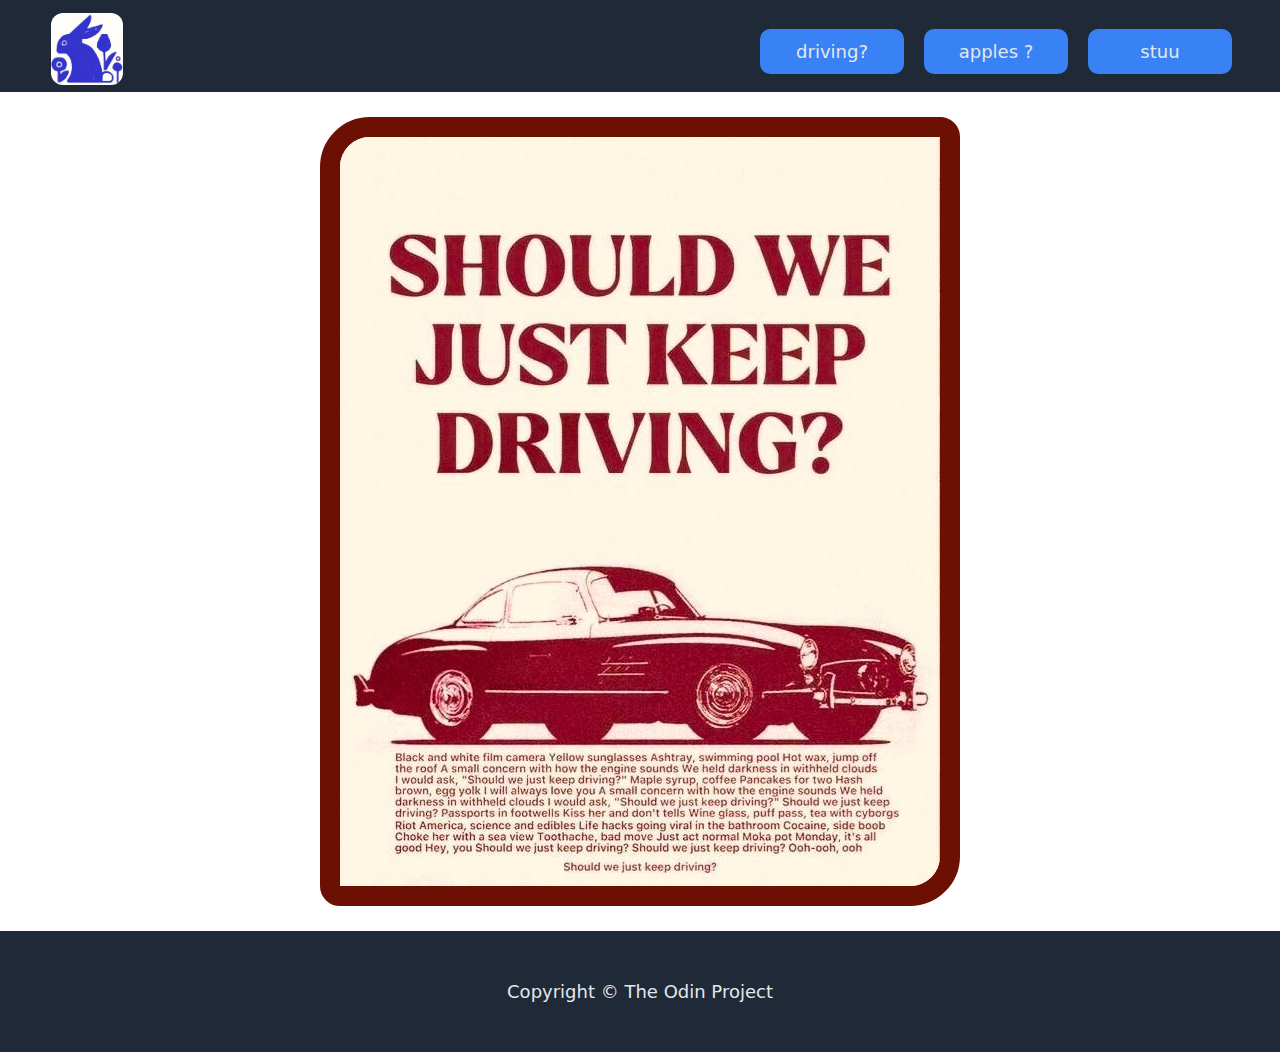
==== pages/page-one.html @ 8d18409a "simple layout for additional pages" ====
<!DOCTYPE HTML>
<html lang = "en">

<head>
    <meta charset = "utf-8">
    <title> The first page> </title>
    <link rel = "stylesheet" href = "../style.css">
    <meta http-equiv="X-UA-Compatible" content="IE=edge">
    <meta name="viewport" content="width=device-width, initial-scale=1.0">
</head>

<body>

    <header>
        <div class = "logo">
        <img src = "../images/logo.jpeg" alt = "dark blue rabbit">
        </div>

        <div class = "links">
             <ol>
            <li><a href = "../pages/page-one.html" target = "_blank" rel = "noreferrer"> driving? </a></li>
            <li><a href = "../pages/page-two.html" target = "_blank" rel = "noreferrer"> apples ? </a></li>
            <li><a href = "../pages/page-three.html" target = "_blank" rel = "noreferrer"> stuu </a></li>
            </ol>
        </div>
    </header>

    <div class = "content">

    <div class = "page">
    <img src = "../images/page one.jpeg" alt = "red car with red text that reads 'should we just keep driving'">
    </div>

    </div>

    <div class = "footer">
        Copyright © The Odin Project
    </div>

</body>

</html>
---- style.css ----
body {
   font-family: system-ui, -apple-system, BlinkMacSystemFont, 'Segoe UI', Roboto, Oxygen, Ubuntu, Cantarell, 'Open Sans', 'Helvetica Neue', sans-serif;
   margin: 0;
   min-height: 100vh;
   display: flex;
   flex-direction: column;
}

header {
    display: flex;
    flex-flow: row wrap;
    justify-content: space-between;
    align-items: center;
    background-color: #1f2937;
    padding-top: 10px;
}

.logo {
    margin-left: 48px;
    flex: 0 0 auto;
}

.logo
img {
    width: 20%;
    height: 20%;
    border-color: transparent;
    border-style: solid;
    border-radius: 15px;
}

.links {
    margin-right: 48px;
}

ol {
    display: flex;
    flex-flow: row wrap;
    justify-content: flex-end;
    align-items: center;
    gap: 20px;
    list-style: none;
}

li {
    font-size: 18px;
    color: #E5E7EB;
    text-align: center;
    background-color: #3882f6;
    width: 100px;
    padding: 10px 20px;
    border: 2px solid transparent;
    border-radius: 10px;
}

a {
    text-decoration: none;
    color: #E5E7EB;
    font-size: 18px;
}

.page {
    display: flex;
    flex-flow: row wrap;
    flex: auto;
    justify-content: center;
    align-items: center;
    padding: 25px;
    margin: 0px 48px;
}

.page
img {
    border: 20px solid #6d1004;
    border-radius: 20px;
    border-start-start-radius: 50px;
    border-end-end-radius: 50px;
}

.content {
    display: flex;
    flex: 1 Auto;
    flex-flow: column wrap;
    justify-content: center;
}

.block-one {
    display: flex;
    flex-flow: row nowrap;
    flex: 1 auto;
    justify-content: space-between;
    align-items: center;
    background-color: #1F2937;
    padding: 70px 0px;
}

.hero {
    display: flex;
    flex-flow: column wrap;
    justify-content: flex-start;
    align-content: flex-start;
    margin-left: 48px;
}

.hero-text {
    font-size: 48px;
    font-weight: 900;
    color: #F9FAF8;
}

.hero-subtext {
    font-size: 18px;
    color: #E5E7EB;
    padding-bottom: 10px;
}

.placeholder {
    display: flex;
    flex-flow: row wrap;
    justify-content: flex-end;
    align-items: center;
    margin-right: 48px;
}

.placeholder
img {
    width: 70%;
    height: 70%;
    border: 5px solid transparent;
    border-radius: 15px;
}

.button-one
button {
    color: #E5E7EB;
    background-color: #3882f6;
    padding: 8px 50px;
    border: 2px #3882f6 transparent;
    border-radius: 10px;
}

.block-two {
    background-color: #6d1004;

    display: flex;
    flex-flow: column wrap;
    justify-content: center;
    align-items: center;
}

.subheading {
    font-size: 36px;
    font-weight: 900;
    color: #1F2937;
    padding: 30px 0px;
}

.img-row {

}

.img-block {

}

.img-block {

}

.img-text {

}

.footer {
    display: flex;
    flex-flow: row wrap;
    justify-content: space-around;
    align-items: center;
    padding: 50px;
    background-color: #1F2937;
    font-size: 18px;
    color: #E5E7EB;
}
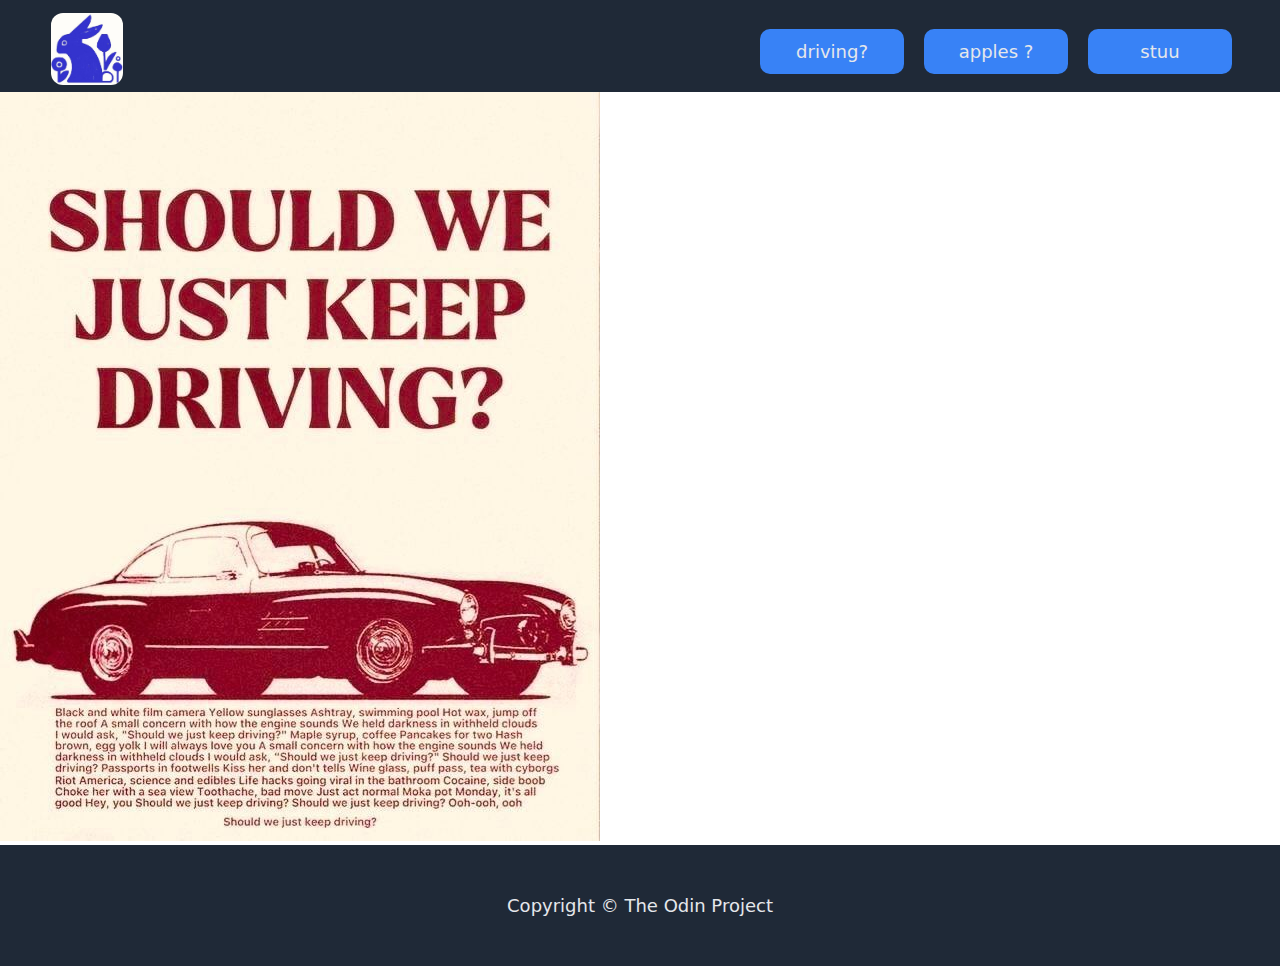
==== commit 8c472a79: "rename title" ====
--- a/pages/page-one.html
+++ b/pages/page-one.html
@@ -3,7 +3,7 @@
 
 <head>
     <meta charset = "utf-8">
-    <title> The first page> </title>
+    <title> Should we just keep driving? </title>
     <link rel = "stylesheet" href = "../style.css">
     <meta http-equiv="X-UA-Compatible" content="IE=edge">
     <meta name="viewport" content="width=device-width, initial-scale=1.0">
@@ -27,7 +27,7 @@
 
     <div class = "content">
 
-    <div class = "page">
+    <div class = "page1">
     <img src = "../images/page one.jpeg" alt = "red car with red text that reads 'should we just keep driving'">
     </div>
 
--- a/style.css
+++ b/style.css
@@ -140,12 +140,13 @@
 }
 
 .block-two {
-    background-color: #6d1004;
-
     display: flex;
     flex-flow: column wrap;
-    justify-content: center;
-    align-items: center;
+    flex: 0 0 auto;
+    justify-content: center;
+    align-items: center;
+    background-color: #F9FAF8;
+
 }
 
 .subheading {
@@ -156,19 +157,93 @@
 }
 
 .img-row {
-
+    display: flex;
+    flex-flow: row wrap;
+    justify-content: space-between;
+    margin: 0px 48px;
+    align-items: center;
+    padding-bottom: 50px;
 }
 
 .img-block {
-
-}
-
-.img-block {
-
+    display: flex;
+    flex-flow: column nowrap;
+    flex: 1 auto;
+    height: 10%;
+    width: 10%;
+    padding: 25px;
+}
+
+.img-block
+img {
+    border: 10px solid #3882f6;
+    border-radius: 20px;
 }
 
 .img-text {
-
+    display: flex;
+    justify-content: center;
+    text-align: center;
+    color: #1F2937;
+    font-size: 18px;
+    padding-top: 10px;
+    border: 10px solid transparent;
+}
+
+.block-three {
+    background-color: #E5E7EB;
+    font-size: 18px;
+    font-weight: lighter;
+    font-style: italic;
+    color: #1F2937;
+    padding: 50px 10px;
+    flex: 0 1 auto;
+}
+
+.quote {
+    display: flex;
+    flex-flow: row wrap;
+    justify-content: center;
+    align-items: center;
+    text-align: start;
+    margin: 0px 48px;
+}
+
+.author {
+    display: flex;
+    justify-content: flex-end;
+    margin-right: 48px;
+    font-weight: bold;
+}
+
+.block-four {
+    display: flex;
+    flex-flow: row wrap;
+    justify-content: space-between;
+    align-items: center;
+    background-color: #3882f6;
+    color: #E5E7EB;
+    margin: 65px 48px;
+    padding: 50px 90px;
+    border-radius: 15px;
+}
+
+.words {
+    font: 18px;
+}
+
+.callout {
+    font-weight: 900;
+    padding-bottom: 5px;
+}
+
+.button-two
+button {
+    padding: 8px 50px;
+    border: 2px solid #E5E7EB;
+    border-radius: 10px;
+    color: #E5E7EB;
+    background-color: #3882f6;
 }
 
 .footer {
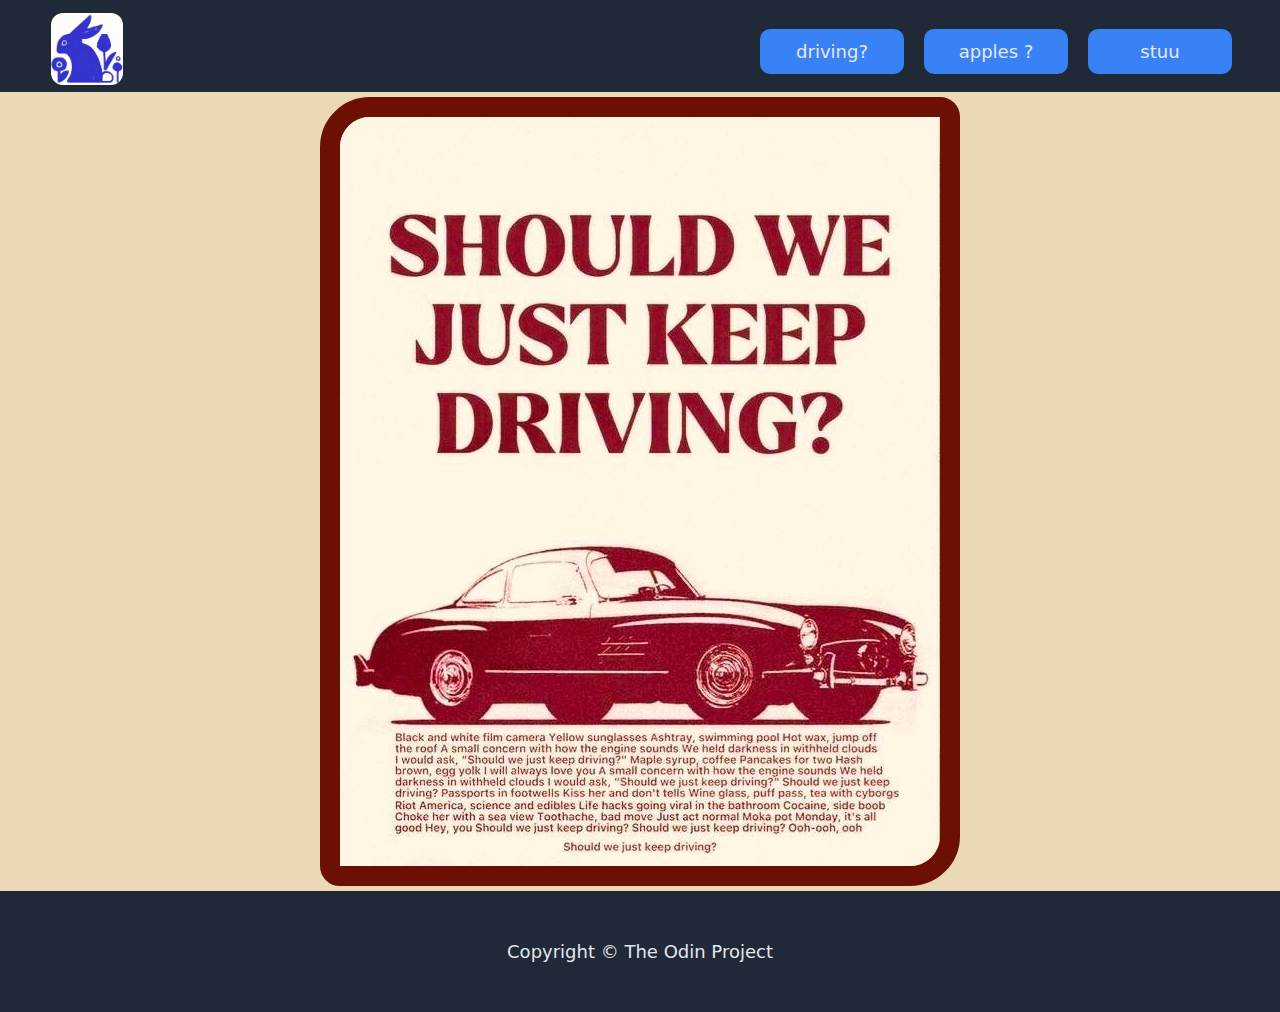
==== commit c5b8c29d: "add links" ====
--- a/pages/page-one.html
+++ b/pages/page-one.html
@@ -12,9 +12,9 @@
 <body>
 
     <header>
-        <div class = "logo">
-        <img src = "../images/logo.jpeg" alt = "dark blue rabbit">
-        </div>
+        <div class = "logo"><a href = "../index.html" target = "_blank" rel = "noreferrer">
+            <img src = "../images/logo.jpeg" alt = "dark blue rabbit">
+            </div>
 
         <div class = "links">
              <ol>
--- a/style.css
+++ b/style.css
@@ -59,19 +59,55 @@
     font-size: 18px;
 }
 
-.page {
-    display: flex;
-    flex-flow: row wrap;
-    flex: auto;
-    justify-content: center;
-    align-items: center;
-    padding: 25px;
-    margin: 0px 48px;
-}
-
-.page
+.page1 {
+    display: flex;
+    flex-flow: row wrap;
+    flex: 1 auto;
+    justify-content: center;
+    align-items: center;
+    padding: 5px;
+    background-color: #ebd8b5;
+}
+
+.page2 {
+    display: flex;
+    flex-flow: row wrap;
+    flex: 1 auto;
+    justify-content: center;
+    align-items: center;
+    padding: 5px;
+    background-color: #d3c7be;
+}
+
+.page3 {
+    display: flex;
+    flex-flow: row wrap;
+    flex: 1 auto;
+    justify-content: center;
+    align-items: center;
+    padding: 5px;
+    background-color: #dfddc5;
+}
+
+.page1
 img {
     border: 20px solid #6d1004;
+    border-radius: 20px;
+    border-start-start-radius: 50px;
+    border-end-end-radius: 50px;
+}
+
+.page2
+img {
+    border: 20px solid #b48c7f;
+    border-radius: 20px;
+    border-start-start-radius: 50px;
+    border-end-end-radius: 50px;
+}
+
+.page3
+img {
+    border: 20px solid #4e4e86;
     border-radius: 20px;
     border-start-start-radius: 50px;
     border-end-end-radius: 50px;
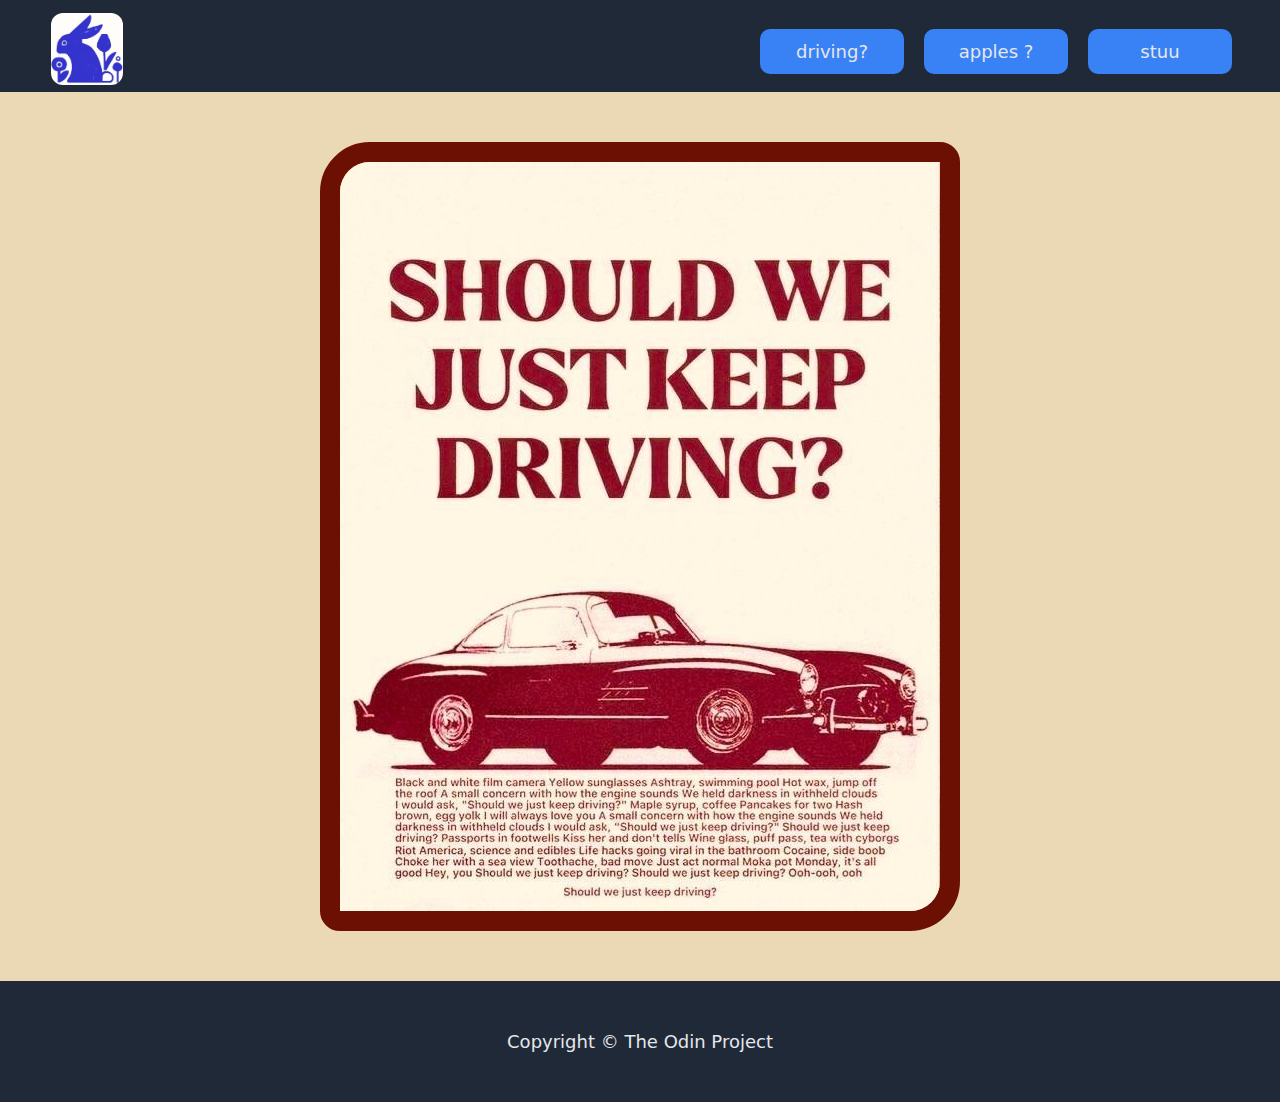
==== commit 7f63d2c3: "Edit tag" ====
--- a/pages/page-one.html
+++ b/pages/page-one.html
@@ -13,7 +13,7 @@
 
     <header>
         <div class = "logo"><a href = "../index.html" target = "_blank" rel = "noreferrer">
-            <img src = "../images/logo.jpeg" alt = "dark blue rabbit">
+            <img src = "../images/logo.jpeg" alt = "dark blue rabbit"></a>
             </div>
 
         <div class = "links">
--- a/style.css
+++ b/style.css
@@ -65,7 +65,7 @@
     flex: 1 auto;
     justify-content: center;
     align-items: center;
-    padding: 5px;
+    padding: 50px;
     background-color: #ebd8b5;
 }
 
@@ -75,7 +75,7 @@
     flex: 1 auto;
     justify-content: center;
     align-items: center;
-    padding: 5px;
+    padding: 50px;
     background-color: #d3c7be;
 }
 
@@ -85,7 +85,7 @@
     flex: 1 auto;
     justify-content: center;
     align-items: center;
-    padding: 5px;
+    padding: 50px;
     background-color: #dfddc5;
 }
 
@@ -101,8 +101,8 @@
 img {
     border: 20px solid #b48c7f;
     border-radius: 20px;
-    border-start-start-radius: 50px;
-    border-end-end-radius: 50px;
+    border-start-end-radius: 50px;
+    border-end-start-radius: 50px;
 }
 
 .page3
@@ -124,7 +124,7 @@
     display: flex;
     flex-flow: row nowrap;
     flex: 1 auto;
-    justify-content: space-between;
+    justify-content: center;
     align-items: center;
     background-color: #1F2937;
     padding: 70px 0px;
@@ -139,12 +139,14 @@
 }
 
 .hero-text {
+    width: 350px;
     font-size: 48px;
     font-weight: 900;
     color: #F9FAF8;
 }
 
 .hero-subtext {
+    width: 380px;
     font-size: 18px;
     color: #E5E7EB;
     padding-bottom: 10px;
@@ -168,11 +170,11 @@
 
 .button-one
 button {
+    padding: 8px 35px;
+    border: 2px solid #E5E7EB;
+    border-radius: 10px;
     color: #E5E7EB;
     background-color: #3882f6;
-    padding: 8px 50px;
-    border: 2px #3882f6 transparent;
-    border-radius: 10px;
 }
 
 .block-two {
@@ -182,6 +184,7 @@
     justify-content: center;
     align-items: center;
     background-color: #F9FAF8;
+    padding: 25px 0px;
 
 }
 
@@ -196,23 +199,24 @@
     display: flex;
     flex-flow: row wrap;
     justify-content: space-between;
-    margin: 0px 48px;
+    margin: 0px 150px;
     align-items: center;
     padding-bottom: 50px;
+
 }
 
 .img-block {
     display: flex;
     flex-flow: column nowrap;
     flex: 1 auto;
-    height: 10%;
-    width: 10%;
+    height: 5%;
+    width: 5%;
     padding: 25px;
 }
 
 .img-block
 img {
-    border: 10px solid #3882f6;
+    border: 5px solid #3882f6;
     border-radius: 20px;
 }
 
@@ -232,7 +236,7 @@
     font-weight: lighter;
     font-style: italic;
     color: #1F2937;
-    padding: 50px 10px;
+    padding: 100px 10px;
     flex: 0 1 auto;
 }
 
@@ -262,15 +266,21 @@
     margin: 65px 48px;
     padding: 50px 90px;
     border-radius: 15px;
+    gap: 50px;
 }
 
 .words {
     font: 18px;
+    width: 600px;
 }
 
 .callout {
     font-weight: 900;
     padding-bottom: 5px;
+}
+
+.caption {
+
 }
 
 .button-two
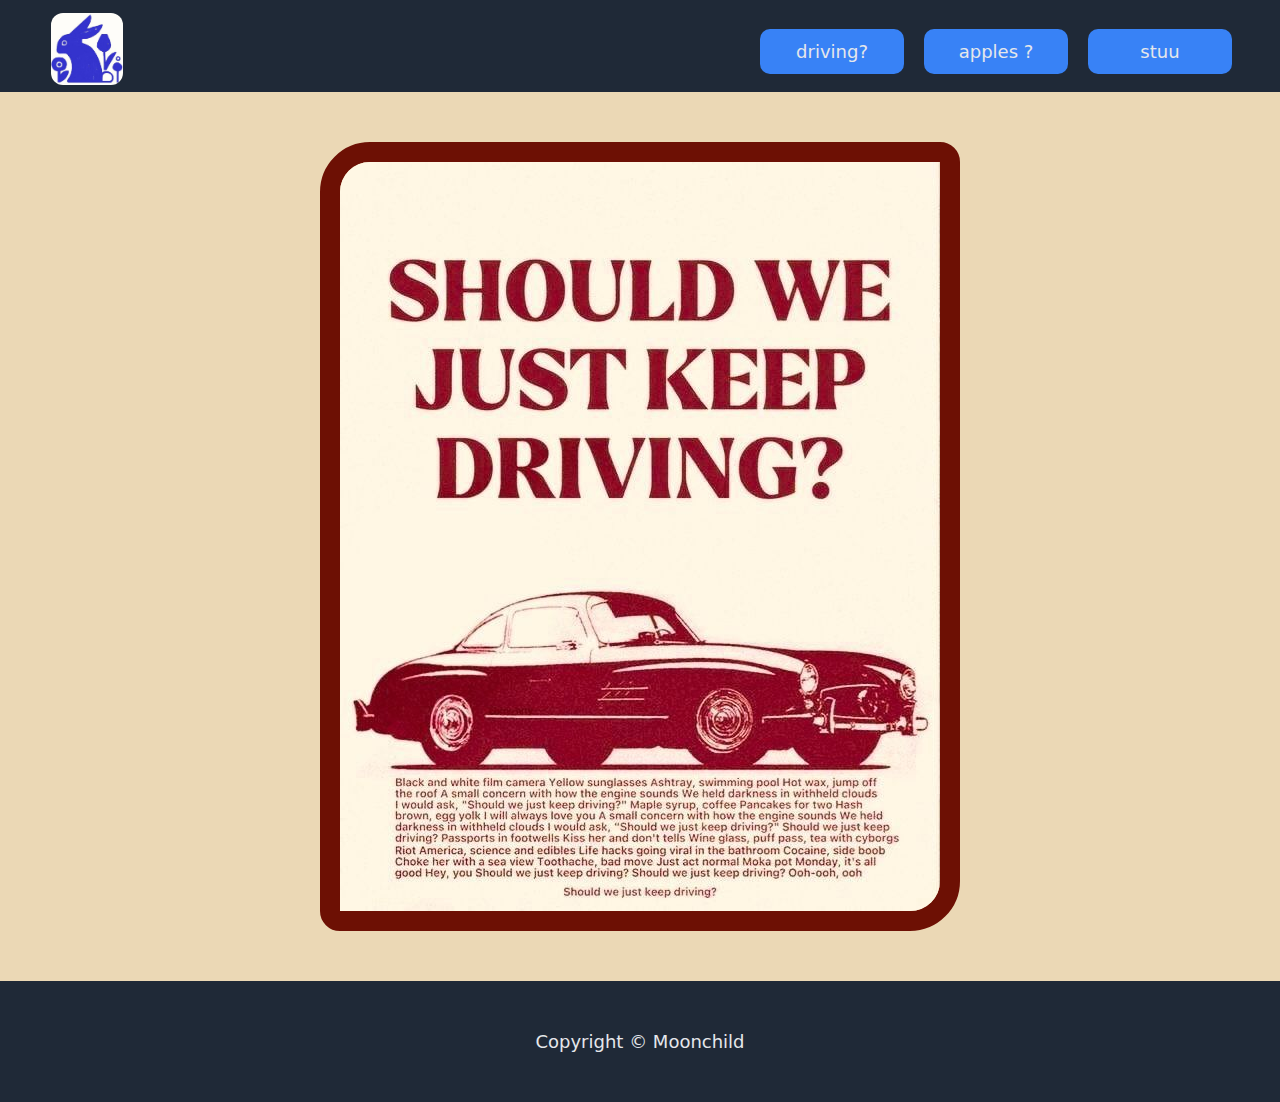
==== commit d4c07406: "edit footer text" ====
--- a/pages/page-one.html
+++ b/pages/page-one.html
@@ -34,7 +34,7 @@
     </div>
 
     <div class = "footer">
-        Copyright © The Odin Project
+        Copyright © Moonchild
     </div>
 
 </body>
